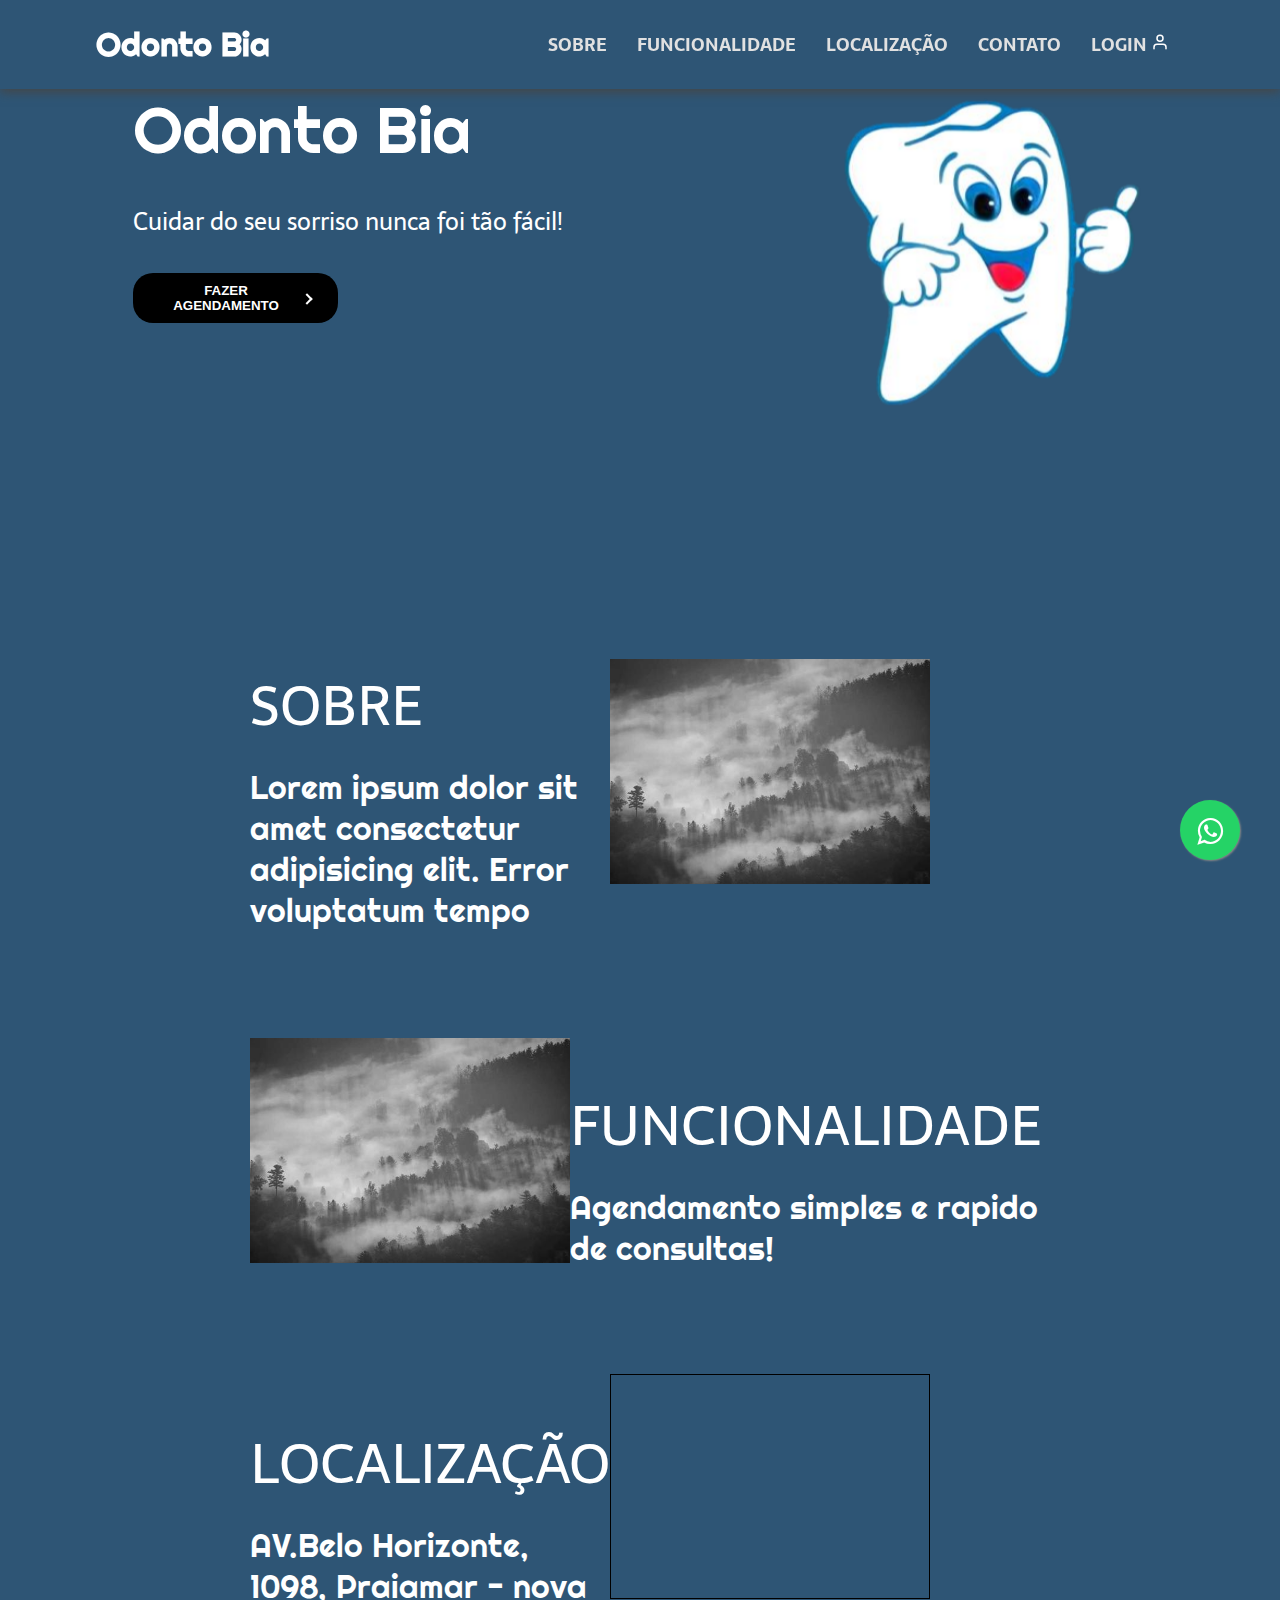
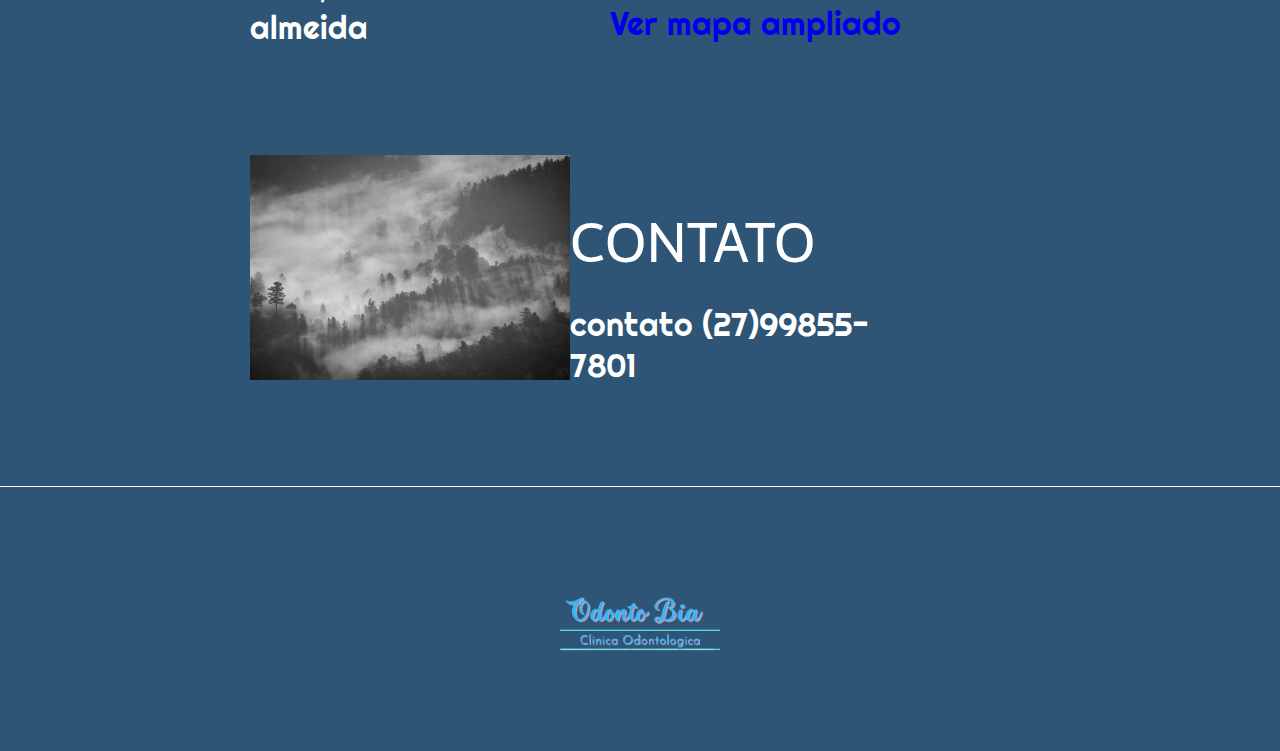
==== index.html @ 1151d9b4 "Update index.html" ====
<!DOCTYPE html>
<html lang="pt-br">

<head>
    <meta charset="UTF-8">
    <meta http-equiv="X-UA-Compatible" content="IE=edge">
    <meta name="viewport" content="width=device-width, initial-scale=1.0">
    <meta name="description" content="AV.Belo Horizonte, 1098, Praiamar - nova almeida contato (27)99855-7801">
    <link rel="stylesheet" href="./css/style.css">
    <title>Odonto Bia</title>
    <link rel="shortcut icon" href="./image/Dente.png" type="image/x-icon">
    <link rel="stylesheet" href="https://cdnjs.cloudflare.com/ajax/libs/font-awesome/4.5.0/css/font-awesome.min.css">
</head>

<body>
    <!-- Botão do whatsapp -->
    <a class="whatsapp-link" href="https://web.whatsapp.com/send?phone=5527998557801" target="_blank" onclick="sendWhatsApp()">
        <i class="fa fa-whatsapp"></i>
    </a>
    <!-- Cabeçalho da página -->
    <header id="visible">
        <nav class="nav-bar">
            <div class="logo">
                <a href="#inicio"><h1>Odonto Bia</h1></a>
            </div>
            <div class="nav-list">

                <ul>
                    <li class="nav-item" ><a href="#sobre"><button class="item-menu" onclick="tornarInvisivel()">
                        SOBRE
                    </button></a></li>
                    <li class="nav-item"><a href="#funcionalidade"><button class="item-menu" onclick="tornarInvisivel()">
                        FUNCIONALIDADE
                    </button></a></li>
                    <li class="nav-item"><a href="#localizacao"><button class="item-menu" onclick="tornarInvisivel()">
                        LOCALIZAÇÃO
                    </button></a></li>
                    <li class="nav-item"><a href="#contato"><button class="item-menu" onclick="tornarInvisivel()">
                        CONTATO
                    </button></a></li>
                    <li class="nav-item"><a href="./html/loginCadastro.html"><button class="item-menu">
                        LOGIN
                        <img src="./image/user-svgrepo-com.svg" class="icons" alt="user">
                    </button></a></li>
                </ul>
            </div>

            <div class="mobile-menu-icon">
                <button onclick="menuShow()"><img class="icon" src="./image/menu_white_36dp.svg" alt=""></button>
            </div>
        </nav>
        <div class="mobile-menu">
                <ul>
                    <li class="nav-item"><a href="#sobre"><button class="item-menu">
                        SOBRE
                    </button></a></li>
                    <li class="nav-item"><a href="#funcionalidade"><button class="item-menu">
                        FUNCIONALIDADE
                    </button></a></li>
                    <li class="nav-item"><a href="#localizacao"><button class="item-menu">
                        LOCALIZAÇÃO
                    </button></a></li>
                    <li class="nav-item"><a href="#contato"><button class="item-menu">
                        CONTATO
                    </button></a></li>
                    <li class="nav-item"><a href="./html/loginCadastro.html"><button class="item-menu">
                        LOGIN
                    </button></a></li>
                </ul>
        </div>

    </header>

    <main class="conteudo">
        <!-- Parte principal da pagina  -->
        <section class="conteudo-principal">
            <div class="conteudo-principal-escrito">
                <h1 class="conteudo-principal-escrito-titulo"><a name="inicio"></a>Odonto Bia</h1>
                <h2 class="conteudo-principal-escrito-subtitulo">Cuidar do seu sorriso nunca foi tão fácil!</h2>
                
                <a href="./html/agendamento.html"><button class="botao">
                    FAZER AGENDAMENTO
                    <div class="arrow-wrapper">
                        <div class="arrow"></div>
                
                    </div>
                </button></a>

            </div>

            <img class="conteudo-principal-imagem" src="./image/Dente.png" alt="image"/>

        </section>

        <section class="conteudo-secundario">

                <div class="teste">
                    <div class="teste2">
                        <h1 class="conteudo-secundario-titulo"><a name="sobre"></a>SOBRE</h1>
                        <p class="conteudo-secundario-paragrafo">Lorem ipsum dolor sit amet consectetur adipisicing elit. Error voluptatum tempo</p>
                    </div>
                    <img class="conteudo-secundario-imagem" src="./image/Teste.jpg" alt="imgem teste" >
                </div>

                <div class="teste">
                    <img class="conteudo-secundario-imagem" src="./image/Teste.jpg" alt="imgem teste" >
                    <div class="teste2">
                        <h1 class="conteudo-secundario-titulo"><a name="funcionalidade"></a>FUNCIONALIDADE</h1>
                        <p class="conteudo-secundario-paragrafo">Agendamento simples e rapido de consultas! </p>
                    </div>
                    
                </div>

                <div class="teste">
                    <div class="teste2">
                        <h1 class="conteudo-secundario-titulo"><a name="localizacao"></a>LOCALIZAÇÃO</h1>
                        <p class="conteudo-secundario-paragrafo">AV.Belo Horizonte, 1098, Praiamar - nova almeida</p>
                    </div>
                    <div>
                        <iframe class="mapa-responsivo" src="https://www.openstreetmap.org/export/embed.html?bbox=-40.203250050544746%2C-20.04729651170039%2C-40.198770761489875%2C-20.04493050131225&amp;layer=mapnik&amp;marker=-20.0461135109626%2C-40.2010104060173">
                        </iframe><br/><small class="conteudo-secundario-paragrafo"><a href="https://goo.gl/maps/EpYzCrizPWRUkgS2A">Ver mapa ampliado</a></small>
                    </div>
                </div>

                <div class="teste">
                    <img class="conteudo-secundario-imagem" src="./image/Teste.jpg" alt="imgem teste" >
                    <div class="teste2">
                        <h1 class="conteudo-secundario-titulo"><a name="contato"></a>CONTATO</h1>
                        <p class="conteudo-secundario-paragrafo">contato (27)99855-7801</p>
                    </div>

                </div>
    
        </section>

    </main>

    <script src="./js/script.js"></script>

    <footer class="rodape">
        <!-- Roda pé da pagina -->
        <img class="rodape-imagem" src="./image/Logo roda pé.png" alt="Logo OdontoBia">

    </footer>

</body>

</html>
---- css/style.css ----
@import url('https://fonts.googleapis.com/css2?family=Righteous&family=Sarala:wght@400;700&display=swap');/* importação de fonts do google fonts */

/* Abaixo e a estilização da pagina index.html */

* {
    /* Resetando estilização vinda do html*/
    padding: 0;
    margin: 0;
    box-sizing: border-box;
    text-decoration: none;
}

html {

  scroll-behavior: smooth; /* Faz animacao do scroll no html*/
  scroll-padding-top: 100px; /* N deixa que os elementos fiquem abaixo do header*/

}

body{
  background: #2E5575;
}

header {
  background-color: #2E5575;
  box-shadow: 0px 3px 10px #464646;
  position: fixed; /* Fixa o header*/
  width: 100vw;  /* Define o header com 100% da largura do dispositivo*/
  z-index: 999; /* Posiciona o header a frente dos demais elementos*/
}

.logo {
  display: flex;
  align-items: center;
  font-family: 'Righteous', cursive;
}

.logo h1 {
  color: #fff;
}


.nav-bar {
  display: flex;
  justify-content: space-between;
  padding: 1.5rem 6rem;
}

 /* lista da NavBar */

 .nav-list {
  display: flex;
  align-items: center;
}

.nav-list ul {
  display: flex;
  justify-content: center;
  list-style: none;
}

.nav-item {
  margin: 0 15px;
}

/* Guia de Menu */

.item-menu {
  font-size: 18px;
  color: #e1e1e1;
  font-family: 'Sarala', sans-serif;;
  font-weight: 800;
  cursor: pointer;
  position: relative;
  border: none;
  background: none;
  text-transform: uppercase;
  transition-timing-function: cubic-bezier(0.25, 0.8, 0.25, 1);
  transition-duration: 400ms;
  transition-property: color;
 
}

.item-menu:focus,
.item-menu:hover {
  color: #fff;
}

.item-menu:focus:after,
.item-menu:hover:after {
  width: 100%;
  left: 0%;
}

.item-menu:after {
  content: "";
  pointer-events: none;
  bottom: -2px;
  left: 50%;
  position: absolute;
  width: 0%;
  height: 2px;
  background-color: #fff;
  transition-timing-function: cubic-bezier(0.25, 0.8, 0.25, 1);
  transition-duration: 400ms;
  transition-property: width, left;
  transition: 1s;
 
}

.nav-link {
  text-decoration: none;
  font-size: 1.15rem;
  color: #fff;
  font-weight: 400;
}

.mobile-menu-icon {
  display: none;
}

.mobile-menu {
  display: none;
}

/* textos iniciais */

.conteudo {
  background: #2E5575;
  border-top: 0.4px solid white;
}

.conteudo-principal{
  display: flex;
  flex-direction: row;
  align-items: center;
  justify-content: space-around;
  margin-bottom: 200px; 

}

.conteudo-principal-escrito{
  display: flex;
  flex-direction: column;
  gap:32px;
 
}

.conteudo-principal-escrito-titulo{
  font-family: 'Righteous', cursive;
  font-weight: 400;
  font-size: 64px;
  color: white;
}

.conteudo-principal-escrito-subtitulo{
  font-family: 'Sarala', sans-serif;
  font-weight: 400;
  font-size: 24px;
  color:white;
}

/* Imagem */

.conteudo-principal-imagem{
  /*altura da imagen*/
  display: flex;
  margin-top: 5.5em;
  width: 25%;
  justify-content: space-around;
}

/* Botao de Cadastro */

.botao {
  --primary-color: #000000;
  --secondary-color: #fff;
  --hover-color: #00aafb;
  --arrow-width: 10px;
  --arrow-stroke: 2px;
  box-sizing: border-box;
  border: 0;
  border-radius: 20px;
  color: var(--secondary-color);
  padding: 1em 1.8em;
  background: var(--primary-color);
  display: flex;
  transition: 0.2s background;
  align-items: center;
  gap: 0.6em;
  font-weight: bold;
  height: 50px;
  width: 205px;
}

.botao .arrow-wrapper {
  display: flex;
  justify-content: center;
  align-items: center;
}

.botao .arrow {
  margin-top: 1px;
  width: var(--arrow-width);
  background: var(--primary-color);
  height: var(--arrow-stroke);
  position: relative;
  transition: 0.2s;
}

.botao .arrow::before {
  content: "";
  box-sizing: border-box;
  position: absolute;
  border: solid var(--secondary-color);
  border-width: 0 var(--arrow-stroke) var(--arrow-stroke) 0;
  display: inline-block;
  top: -3px;
  right: 3px;
  transition: 0.2s;
  padding: 3px;
  transform: rotate(-45deg);
}

.botao:hover {
  background-color: var(--hover-color);
}

.botao:hover .arrow {
  background: var(--secondary-color);
}

.botao:hover .arrow:before {
  right: 0;
}

/* textos secundários */



.conteudo-secundario-titulo{
  padding-top: 48px; /*48px sera a distancia do titulo em relação ao border-top*/
  font-family: 'Sarala', sans-serif;
  font-weight: 400;
  font-size: 3.5rem;
  color:white;
  margin-bottom: 16px;/*16px sera a distancia do titulo em relação aos paragrafos a baixo*/

}

.conteudo-secundario-paragrafo{
  max-width: 100%;
  word-wrap: break-word;
  font-family: 'Righteous', cursive;
  font-weight: 300;
  font-size: 2rem;
  color:white;
  
  

}

.teste2{
  width: 100vw; 
}
 
.teste{
  width: 100vw;
  display: flex;
  align-items: center;
  /* border:0.4px solid white;   */
  justify-content: space-between;
  padding: 0 350px 0 250px;
  margin: 0 0 100px 0;


}

.conteudo-secundario-imagem{
  width: 25vw;
  height: 25vh;
  

 
}

.mapa-responsivo{

  width: 25vw;
  height: 25vh;
  border: 1px solid black;

}

/* Rodapé */

.rodape{
    padding: 32px;
    border-top:0.4px solid white;
    background: #2E5575;
}
 
  .rodape-imagem{
    width: 200px;
    display: block;
    margin: 0 auto;
  }

  /* Criando o estilo do botão do whatsapp */
.whatsapp-link{
  position: fixed;
  width: 60px;
  height: 60px;
  bottom: 40px;
  right: 40px;
  background-color: #25d366;
  color: #fff;
  border-radius: 50px;
  text-align: center;
  font-size: 30px;
  box-shadow: 1px 1px 2px #888;
  z-index: 1000;
}

.fa-whatsapp{
  margin-top: 16px;
}

  /* Responsividade da página */

  @media screen and (max-width: 768px) {
    .nav-bar {
        padding: 1.5rem 4rem;
    }
    .nav-item {
        display: none;
    }
    .item-menu {
        display: none;
    }
    .mobile-menu-icon {
        display: block;
    }
    .mobile-menu-icon button {
        background-color: transparent;
        border: none;
        cursor: pointer;
    }
    .mobile-menu ul {
        display: flex;
        flex-direction: column;
        text-align: center;
        align-items: center;
        padding-bottom: 1rem;
    }
    .mobile-menu .nav-item {
        display: block;
        padding-top: 1.2rem;
    }
    .mobile-menu .item-menu {
        display: block;
        padding: 1rem 2rem;
    }
    .mobile-menu .item-menu button {
        width: 100%;
    }
    .open {
        display: block;
    }

   
    .conteudo-principal {
        flex-direction: column; /* para direcionar para baixo da coluna */
        margin-bottom: 50px;
    }

    .conteudo-principal-imagem{
      width: 40vw;
      height: 30vh;
    }
    .conteudo-principal-escrito-titulo{
      padding-top: 100px;
    }
    
    .botao {
      margin-left: 90px;   
     }

    .mapa-responsivo{

      width: 100vw;
      height: 350;
      flex-direction: column; /* para direcionar para baixo da coluna */
      border: 1px solid black;
    }

    .conteudo-secundario-imagem{
      order: 2;
      width: 100vw;
    }
    

    .teste {
      flex-direction: column;
      align-items: center;
      padding: 0px 0px 0px 0px;
    }
    
    .conteudo-secundario-titulo{
      order: 1;
      font-size: 2em;
    }
    .conteudo-secundario-paragrafo {
      order: 1;
      font-size: 1em;   
    }
    .rodape-imagem{
      width: 20vw;
      display: block;
      margin: 0 auto;
    }

}

.icons {

  width: 1em;
  
}
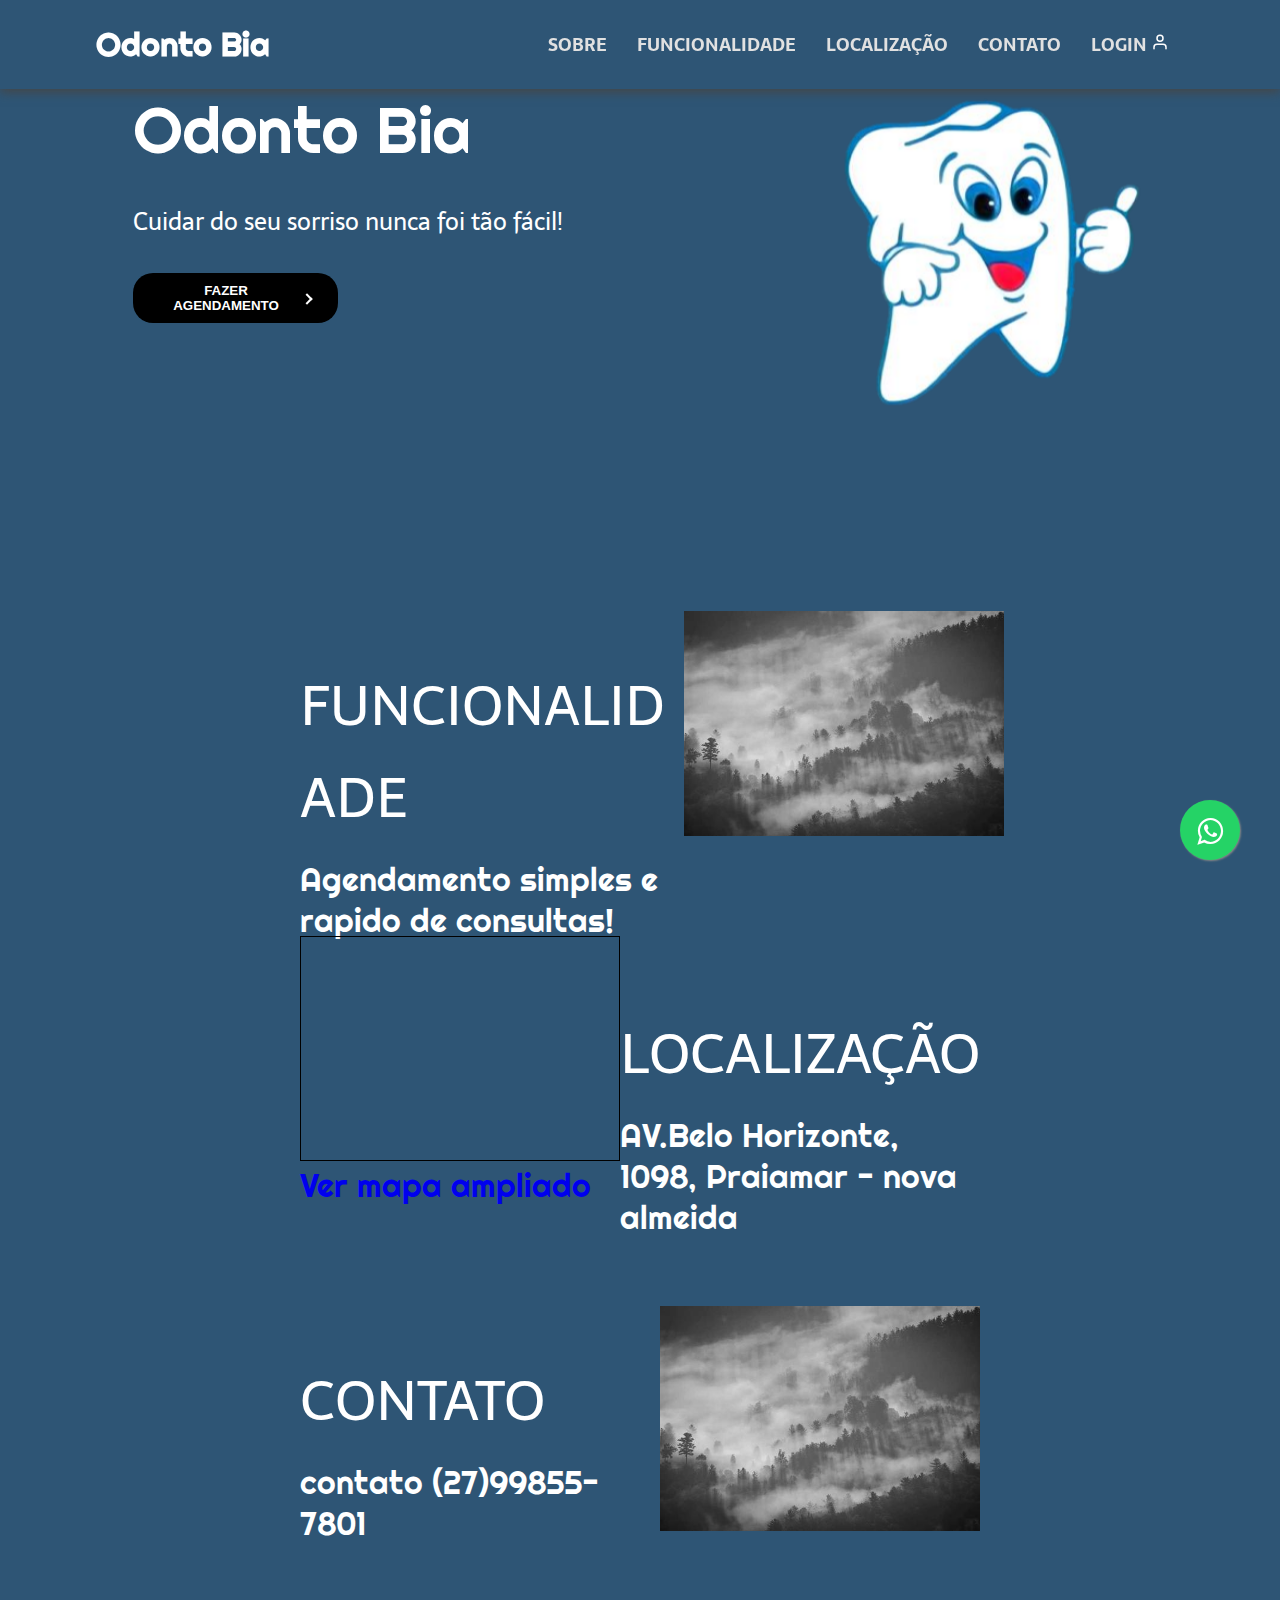
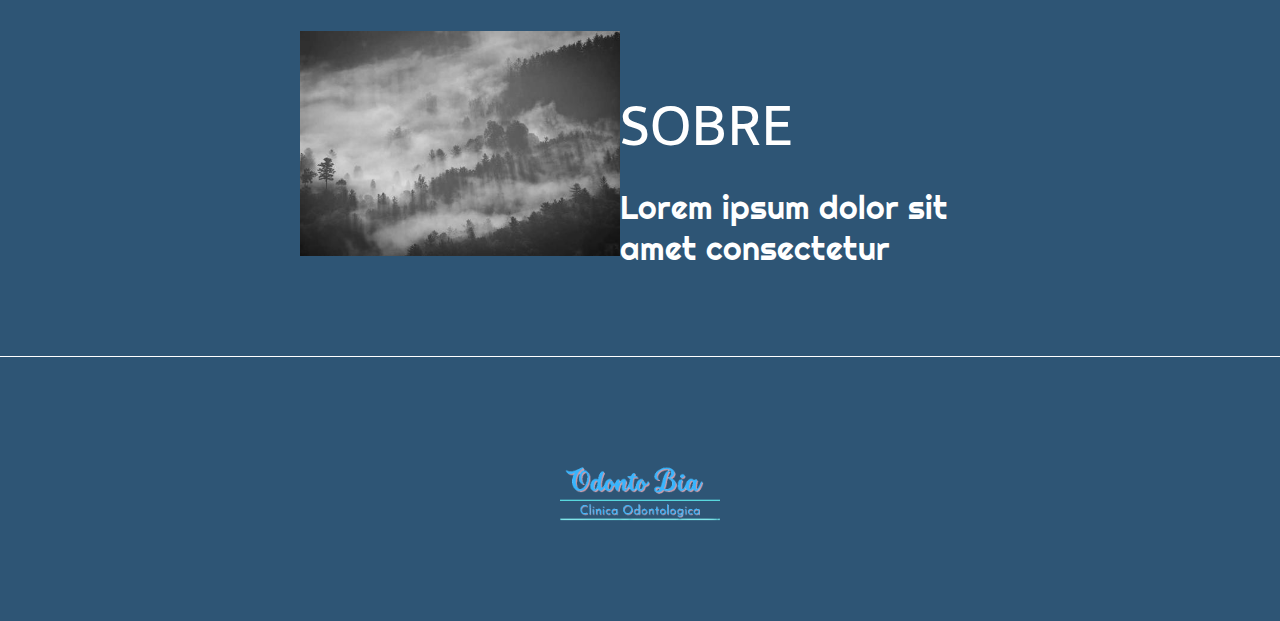
==== commit f4c78223: "Correção de bugs e atualizações na estilização" ====
--- a/index.html
+++ b/index.html
@@ -8,49 +8,57 @@
     <meta name="description" content="AV.Belo Horizonte, 1098, Praiamar - nova almeida contato (27)99855-7801">
     <link rel="stylesheet" href="./css/style.css">
     <title>Odonto Bia</title>
-    <link rel="shortcut icon" href="./image/Dente.png" type="image/x-icon">
+    <link rel="shortcut icon" href="./img/Dente.png" type="img/x-icon">
     <link rel="stylesheet" href="https://cdnjs.cloudflare.com/ajax/libs/font-awesome/4.5.0/css/font-awesome.min.css">
 </head>
 
 <body>
     <!-- Botão do whatsapp -->
+    <!-- Adiciona um link para o WhatsApp com um número de telefone e uma função de envio -->
     <a class="whatsapp-link" href="https://web.whatsapp.com/send?phone=5527998557801" target="_blank" onclick="sendWhatsApp()">
         <i class="fa fa-whatsapp"></i>
     </a>
     <!-- Cabeçalho da página -->
-    <header id="visible">
+    <header>
+        <!-- Navegação da página, onde ficam os elementos do menu -->
         <nav class="nav-bar">
+            <!-- Logotipo da empresa -->
             <div class="logo">
                 <a href="#inicio"><h1>Odonto Bia</h1></a>
             </div>
+            <!-- Lista de navegação com links para diferentes seções da página -->
             <div class="nav-list">
-
                 <ul>
-                    <li class="nav-item" ><a href="#sobre"><button class="item-menu" onclick="tornarInvisivel()">
+                    <li class="nav-item" ><a href="#sobre"><button class="item-menu">
                         SOBRE
                     </button></a></li>
-                    <li class="nav-item"><a href="#funcionalidade"><button class="item-menu" onclick="tornarInvisivel()">
+                    <li class="nav-item"><a href="#funcionalidade"><button class="item-menu">
                         FUNCIONALIDADE
                     </button></a></li>
-                    <li class="nav-item"><a href="#localizacao"><button class="item-menu" onclick="tornarInvisivel()">
+                    <li class="nav-item"><a href="#localizacao"><button class="item-menu">
                         LOCALIZAÇÃO
                     </button></a></li>
-                    <li class="nav-item"><a href="#contato"><button class="item-menu" onclick="tornarInvisivel()">
+                    <li class="nav-item"><a href="#contato"><button class="item-menu">
                         CONTATO
                     </button></a></li>
+                    <!-- Link para a página de login/cadastro -->
                     <li class="nav-item"><a href="./html/loginCadastro.html"><button class="item-menu">
                         LOGIN
-                        <img src="./image/user-svgrepo-com.svg" class="icons" alt="user">
+                        <!-- Ícone de usuário -->
+                        <img src="./img/user-svgrepo-com.svg" class="icons" alt="user">
                     </button></a></li>
                 </ul>
             </div>
 
+            <!-- Ícone do menu para dispositivos móveis -->
             <div class="mobile-menu-icon">
-                <button onclick="menuShow()"><img class="icon" src="./image/menu_white_36dp.svg" alt=""></button>
+                <button onclick="menuShow()"><img class="icon" src="./img/menu_white_36dp.svg" alt=""></button>
             </div>
         </nav>
+        <!-- Div para o menu móvel que aparece quando o ícone do menu é clicado -->
         <div class="mobile-menu">
                 <ul>
+                    <!-- Links para diferentes seções da página -->
                     <li class="nav-item"><a href="#sobre"><button class="item-menu">
                         SOBRE
                     </button></a></li>
@@ -63,6 +71,7 @@
                     <li class="nav-item"><a href="#contato"><button class="item-menu">
                         CONTATO
                     </button></a></li>
+                    <!-- Link para a página de login/cadastro -->
                     <li class="nav-item"><a href="./html/loginCadastro.html"><button class="item-menu">
                         LOGIN
                     </button></a></li>
@@ -71,13 +80,19 @@
 
     </header>
 
+    <!-- O elemento 'main' engloba todo o conteúdo principal da página -->
     <main class="conteudo">
-        <!-- Parte principal da pagina  -->
+        <!-- A seção 'conteudo-principal' contém a imagem principal 
+        e um botão para agendamento -->
         <section class="conteudo-principal">
             <div class="conteudo-principal-escrito">
+                 <!-- O título da página é definido aqui -->
                 <h1 class="conteudo-principal-escrito-titulo"><a name="inicio"></a>Odonto Bia</h1>
+                <!-- Um subtitulo é adicionado para complementar o título -->
                 <h2 class="conteudo-principal-escrito-subtitulo">Cuidar do seu sorriso nunca foi tão fácil!</h2>
                 
+                <!-- Um botão de agendamento é adicionado para facilitar 
+                o acesso ao formulário de agendamento -->
                 <a href="./html/agendamento.html"><button class="botao">
                     FAZER AGENDAMENTO
                     <div class="arrow-wrapper">
@@ -88,61 +103,80 @@
 
             </div>
 
-            <img class="conteudo-principal-imagem" src="./image/Dente.png" alt="image"/>
+            <!-- A imagem principal é adicionada ao lado do texto -->
+            <img class="conteudo-principal-imagem" src="./img/Dente.png" alt="image"/>
 
         </section>
 
+        <!-- A seção 'conteudo-secundario' contém uma breve descrição 
+        da funcionalidade e um mapa da localização -->
         <section class="conteudo-secundario">
 
-                <div class="teste">
-                    <div class="teste2">
-                        <h1 class="conteudo-secundario-titulo"><a name="sobre"></a>SOBRE</h1>
-                        <p class="conteudo-secundario-paragrafo">Lorem ipsum dolor sit amet consectetur adipisicing elit. Error voluptatum tempo</p>
-                    </div>
-                    <img class="conteudo-secundario-imagem" src="./image/Teste.jpg" alt="imgem teste" >
+            <!-- O primeiro elemento contém um título e uma descrição -->
+            <div class="elementos">
+                <div class="conteudo-secundario-escrito">
+                    <h1 class="conteudo-secundario-titulo"><a name="funcionalidade"></a>FUNCIONALIDADE</h1>
+                    <p class="conteudo-secundario-paragrafo">Agendamento simples e rapido de consultas! </p>
+                </div>
+                <!-- A imagem complementa a descrição da funcionalidade -->
+                <img class="conteudo-secundario-imagem" src="./img/Teste.jpg" alt="imgem teste" >
+                
+            </div>
+            
+            <!-- O segundo elemento contém um mapa interativo da localização da clínica -->
+            <div class="elementos">
+                <div>
+                     <!-- Inclusão de um mapa responsivo através de um iframe -->
+                    <iframe class="mapa-responsivo" src="https://www.openstreetmap.org/export/embed.html?bbox=-40.203250050544746%2C-20.04729651170039%2C-40.198770761489875%2C-20.04493050131225&amp;layer=mapnik&amp;marker=-20.0461135109626%2C-40.2010104060173">
+                    <!-- Adição de um link para ver o mapa ampliado -->
+                    </iframe><br/><small class="conteudo-secundario-paragrafo"><a href="https://goo.gl/maps/EpYzCrizPWRUkgS2A">Ver mapa ampliado</a></small>
                 </div>
 
-                <div class="teste">
-                    <img class="conteudo-secundario-imagem" src="./image/Teste.jpg" alt="imgem teste" >
-                    <div class="teste2">
-                        <h1 class="conteudo-secundario-titulo"><a name="funcionalidade"></a>FUNCIONALIDADE</h1>
-                        <p class="conteudo-secundario-paragrafo">Agendamento simples e rapido de consultas! </p>
+                <div class="conteudo-secundario-escrito">
+                    <!-- Título para a seção de localização -->
+                    <h1 class="conteudo-secundario-titulo"><a name="localizacao"></a>LOCALIZAÇÃO</h1>
+                    <!-- Informação sobre o endereço da clínica -->
+                    <p class="conteudo-secundario-paragrafo">AV.Belo Horizonte, 1098, Praiamar - nova almeida</p>
+                </div>
+                </div>
+                
+                <div class="elementos">
+                    <div class="conteudo-secundario-escrito">
+                        <!-- Título para a seção de contato -->
+                        <h1 class="conteudo-secundario-titulo"><a name="contato"></a>CONTATO</h1>
+                        <!-- Informação sobre o número de telefone para contato -->
+                        <p class="conteudo-secundario-paragrafo">contato (27)99855-7801</p>
                     </div>
+                    <!-- Imagem para a seção de contato -->
+                    <img class="conteudo-secundario-imagem" src="./img/Teste.jpg" alt="imgem teste" >
                     
                 </div>
-
-                <div class="teste">
-                    <div class="teste2">
-                        <h1 class="conteudo-secundario-titulo"><a name="localizacao"></a>LOCALIZAÇÃO</h1>
-                        <p class="conteudo-secundario-paragrafo">AV.Belo Horizonte, 1098, Praiamar - nova almeida</p>
-                    </div>
-                    <div>
-                        <iframe class="mapa-responsivo" src="https://www.openstreetmap.org/export/embed.html?bbox=-40.203250050544746%2C-20.04729651170039%2C-40.198770761489875%2C-20.04493050131225&amp;layer=mapnik&amp;marker=-20.0461135109626%2C-40.2010104060173">
-                        </iframe><br/><small class="conteudo-secundario-paragrafo"><a href="https://goo.gl/maps/EpYzCrizPWRUkgS2A">Ver mapa ampliado</a></small>
+                
+                <div class="elementos">
+                     <!-- Imagem para a seção sobre -->
+                    <img class="conteudo-secundario-imagem" src="./img/Teste.jpg" alt="imgem teste" >
+                    <div class="conteudo-secundario-escrito">
+                        <!-- Título para a seção sobre -->
+                        <h1 class="conteudo-secundario-titulo"><a name="sobre"></a>SOBRE</h1>
+                        <!-- Informação sobre a clínica odontológica -->
+                        <p class="conteudo-secundario-paragrafo">Lorem ipsum dolor sit amet consectetur</p>
                     </div>
                 </div>
 
-                <div class="teste">
-                    <img class="conteudo-secundario-imagem" src="./image/Teste.jpg" alt="imgem teste" >
-                    <div class="teste2">
-                        <h1 class="conteudo-secundario-titulo"><a name="contato"></a>CONTATO</h1>
-                        <p class="conteudo-secundario-paragrafo">contato (27)99855-7801</p>
-                    </div>
+            </section>
+            
+        </main>
+        
+        <!-- Adicionando o arquivo de script -->
+        <script src="./js/script.js"></script>
 
-                </div>
-    
-        </section>
-
-    </main>
-
-    <script src="./js/script.js"></script>
-
+    <!-- Rodapé da pagina -->    
     <footer class="rodape">
-        <!-- Roda pé da pagina -->
-        <img class="rodape-imagem" src="./image/Logo roda pé.png" alt="Logo OdontoBia">
+        <!-- Imagem do rodapé -->
+        <img class="rodape-imagem" src="./img/Logo roda pé.png" alt="Logo OdontoBia">
 
     </footer>
 
 </body>
 
-</html>
+</html>--- a/css/style.css
+++ b/css/style.css
@@ -1,6 +1,6 @@
 @import url('https://fonts.googleapis.com/css2?family=Righteous&family=Sarala:wght@400;700&display=swap');/* importação de fonts do google fonts */
 
-/* Abaixo e a estilização da pagina index.html */
+/* Abaixo está a estilização da pagina index.html */
 
 * {
     /* Resetando estilização vinda do html*/
@@ -255,37 +255,31 @@
   font-weight: 300;
   font-size: 2rem;
   color:white;
-  
-  
-
-}
-
-.teste2{
-  width: 100vw; 
-}
- 
-.teste{
+}
+
+.elementos{
   width: 100vw;
   display: flex;
   align-items: center;
   /* border:0.4px solid white;   */
   justify-content: space-between;
-  padding: 0 350px 0 250px;
+  padding: 0 300px;
   margin: 0 0 100px 0;
-
+}
+
+.conteudo-secundario-escrito{
+  width: 30vw;
+  height: 25vh; 
+  word-wrap: break-word;
 
 }
 
 .conteudo-secundario-imagem{
   width: 25vw;
   height: 25vh;
-  
-
- 
 }
 
 .mapa-responsivo{
-
   width: 25vw;
   height: 25vh;
   border: 1px solid black;
@@ -319,7 +313,7 @@
   text-align: center;
   font-size: 30px;
   box-shadow: 1px 1px 2px #888;
-  z-index: 1000;
+  z-index: 999;
 }
 
 .fa-whatsapp{
@@ -387,23 +381,28 @@
      }
 
     .mapa-responsivo{
-
+      order: 3;
       width: 100vw;
-      height: 350;
       flex-direction: column; /* para direcionar para baixo da coluna */
       border: 1px solid black;
     }
 
     .conteudo-secundario-imagem{
-      order: 2;
+      order: 3;
       width: 100vw;
     }
     
 
-    .teste {
+    .elementos {
       flex-direction: column;
       align-items: center;
       padding: 0px 0px 0px 0px;
+    }
+
+    .conteudo-secundario-escrito{
+      width: 100vw; 
+      word-wrap: break-word;
+    
     }
     
     .conteudo-secundario-titulo{
@@ -411,8 +410,7 @@
       font-size: 2em;
     }
     .conteudo-secundario-paragrafo {
-      order: 1;
-      font-size: 1em;   
+      font-size: 2em;   
     }
     .rodape-imagem{
       width: 20vw;
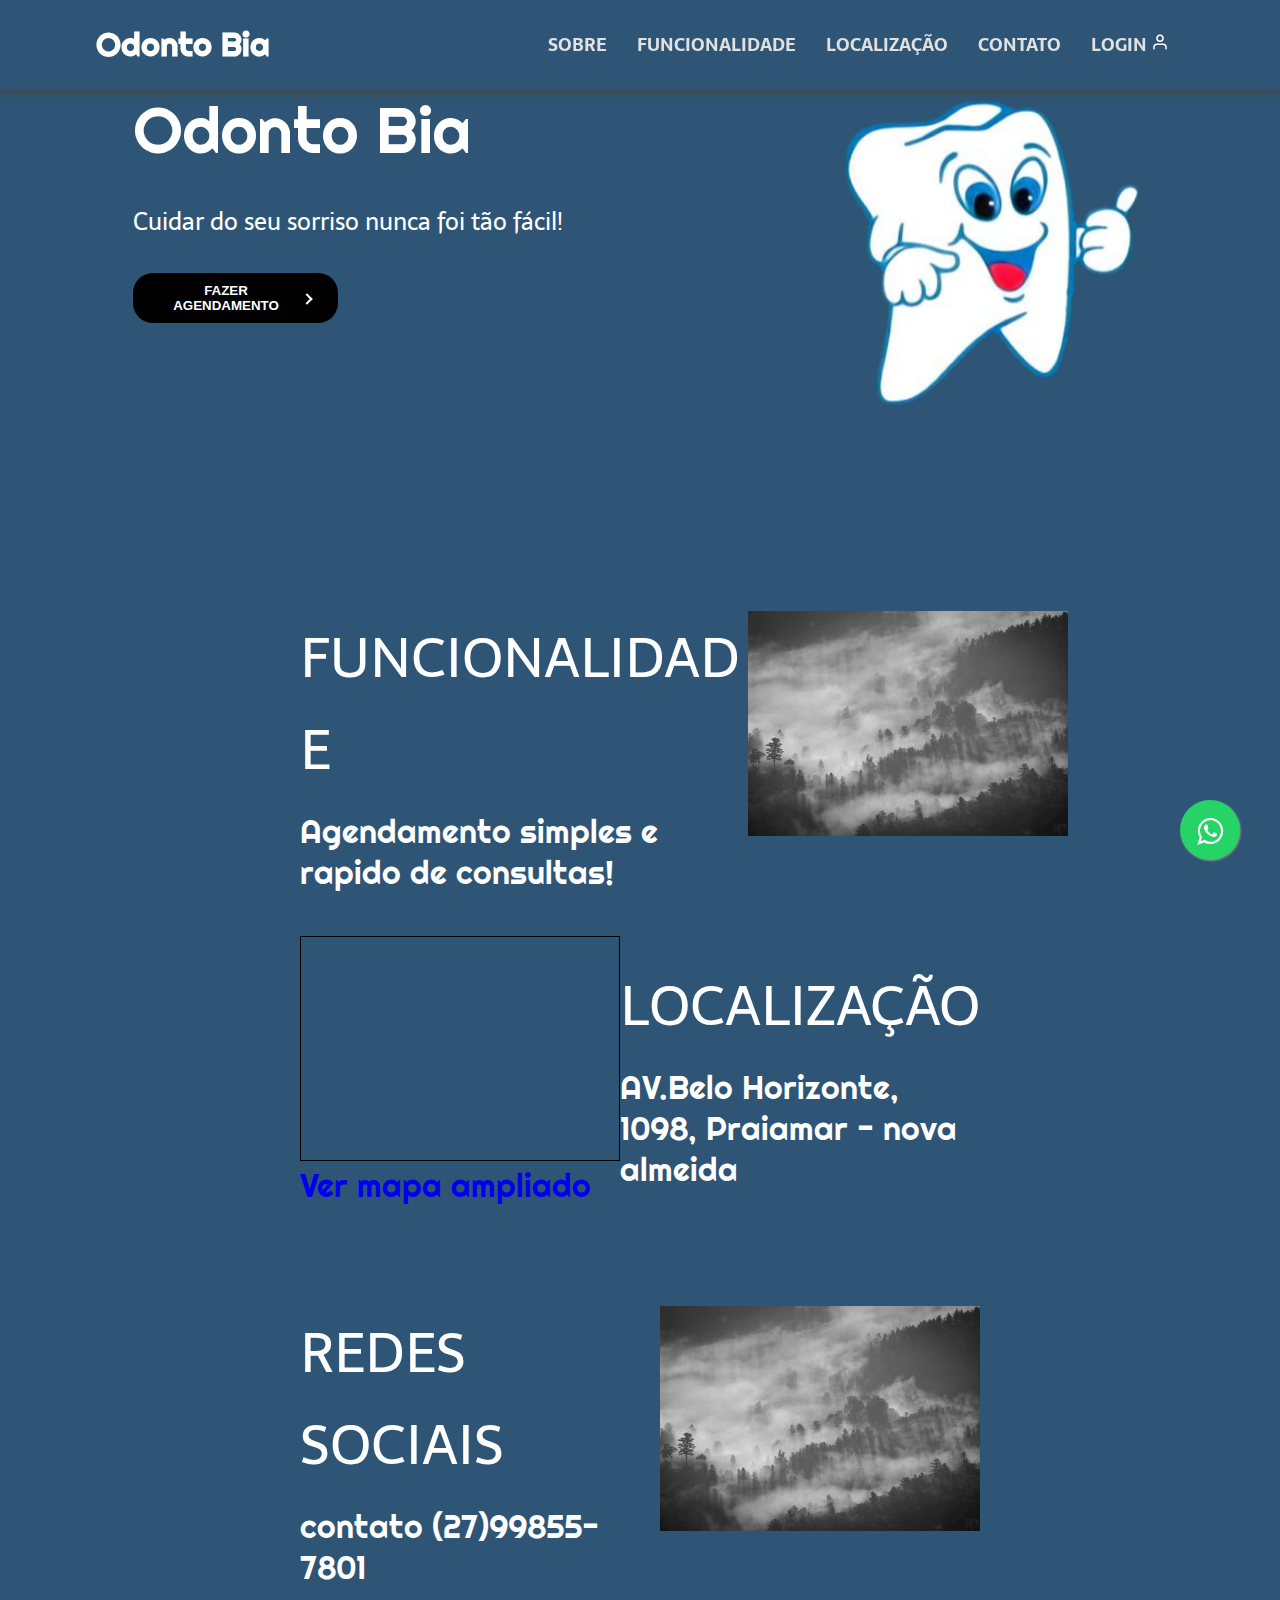
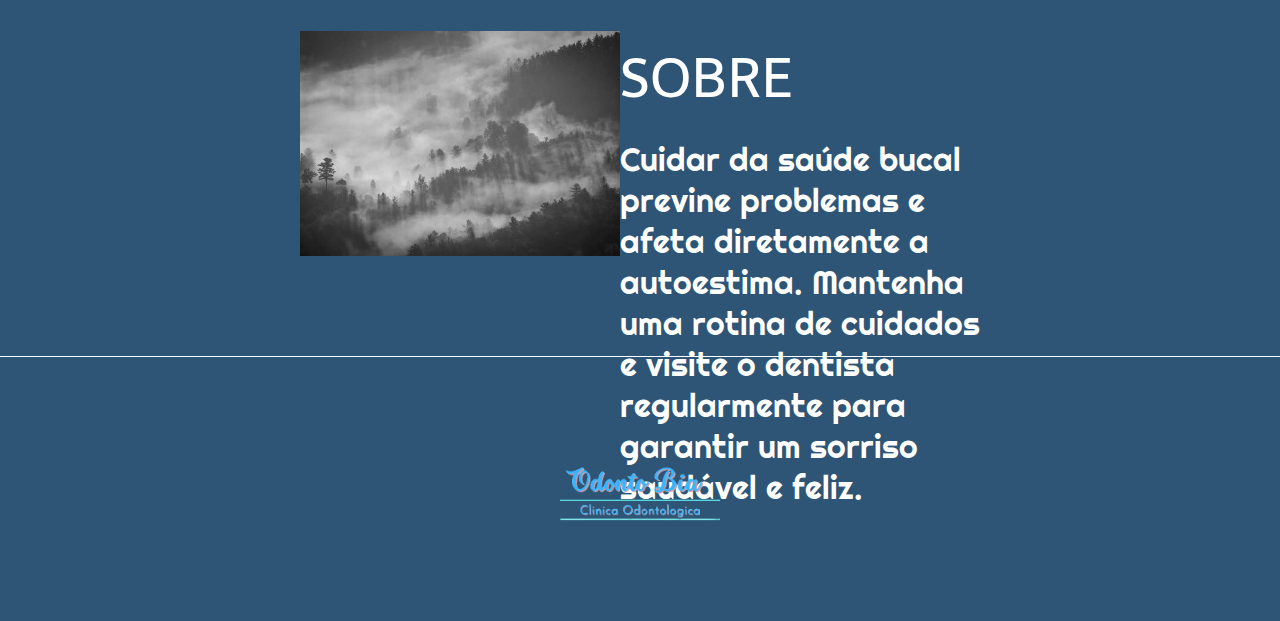
==== commit c0647b95: "Correção de bugs, atualizações na estilização e comentarios" ====
--- a/index.html
+++ b/index.html
@@ -126,7 +126,7 @@
             <!-- O segundo elemento contém um mapa interativo da localização da clínica -->
             <div class="elementos">
                 <div>
-                     <!-- Inclusão de um mapa responsivo através de um iframe -->
+                    <!-- Inclusão de um mapa responsivo através de um iframe -->
                     <iframe class="mapa-responsivo" src="https://www.openstreetmap.org/export/embed.html?bbox=-40.203250050544746%2C-20.04729651170039%2C-40.198770761489875%2C-20.04493050131225&amp;layer=mapnik&amp;marker=-20.0461135109626%2C-40.2010104060173">
                     <!-- Adição de um link para ver o mapa ampliado -->
                     </iframe><br/><small class="conteudo-secundario-paragrafo"><a href="https://goo.gl/maps/EpYzCrizPWRUkgS2A">Ver mapa ampliado</a></small>
@@ -138,37 +138,37 @@
                     <!-- Informação sobre o endereço da clínica -->
                     <p class="conteudo-secundario-paragrafo">AV.Belo Horizonte, 1098, Praiamar - nova almeida</p>
                 </div>
+            </div>
+                
+            <div class="elementos">
+                <div class="conteudo-secundario-escrito">
+                    <!-- Título para a seção de contato -->
+                    <h1 class="conteudo-secundario-titulo"><a name="contato"></a>REDES SOCIAIS</h1>
+                    <!-- Informação sobre o número de telefone para contato -->
+                    <p class="conteudo-secundario-paragrafo">contato (27)99855-7801</p>
                 </div>
+                <!-- Imagem para a seção de contato -->
+                <img class="conteudo-secundario-imagem" src="./img/Teste.jpg" alt="imgem teste" >
+                    
+            </div>
                 
-                <div class="elementos">
-                    <div class="conteudo-secundario-escrito">
-                        <!-- Título para a seção de contato -->
-                        <h1 class="conteudo-secundario-titulo"><a name="contato"></a>CONTATO</h1>
-                        <!-- Informação sobre o número de telefone para contato -->
-                        <p class="conteudo-secundario-paragrafo">contato (27)99855-7801</p>
-                    </div>
-                    <!-- Imagem para a seção de contato -->
-                    <img class="conteudo-secundario-imagem" src="./img/Teste.jpg" alt="imgem teste" >
-                    
+            <div class="elementos">
+                <!-- Imagem para a seção sobre -->
+                <img class="conteudo-secundario-imagem" src="./img/Teste.jpg" alt="imgem teste" >
+                <div class="conteudo-secundario-escrito">
+                    <!-- Título para a seção sobre -->
+                    <h1 class="conteudo-secundario-titulo"><a name="sobre"></a>SOBRE</h1>
+                    <!-- Informação sobre a clínica odontológica -->
+                    <p class="conteudo-secundario-paragrafo">Cuidar da saúde bucal previne problemas e afeta diretamente a autoestima. Mantenha uma rotina de cuidados e visite o dentista regularmente para garantir um sorriso saudável e feliz.</p>
                 </div>
-                
-                <div class="elementos">
-                     <!-- Imagem para a seção sobre -->
-                    <img class="conteudo-secundario-imagem" src="./img/Teste.jpg" alt="imgem teste" >
-                    <div class="conteudo-secundario-escrito">
-                        <!-- Título para a seção sobre -->
-                        <h1 class="conteudo-secundario-titulo"><a name="sobre"></a>SOBRE</h1>
-                        <!-- Informação sobre a clínica odontológica -->
-                        <p class="conteudo-secundario-paragrafo">Lorem ipsum dolor sit amet consectetur</p>
-                    </div>
-                </div>
+            </div>
 
-            </section>
+        </section>
             
-        </main>
+    </main>
         
-        <!-- Adicionando o arquivo de script -->
-        <script src="./js/script.js"></script>
+    <!-- Adicionando o arquivo de script -->
+    <script src="./js/script.js"></script>
 
     <!-- Rodapé da pagina -->    
     <footer class="rodape">
--- a/css/style.css
+++ b/css/style.css
@@ -2,6 +2,7 @@
 
 /* Abaixo está a estilização da pagina index.html */
 
+/* Este seletor aplica o reset de estilização a todos os elementos da página */
 * {
     /* Resetando estilização vinda do html*/
     padding: 0;
@@ -10,6 +11,7 @@
     text-decoration: none;
 }
 
+/* Este seletor aplica a animação de scroll suave em toda a página */
 html {
 
   scroll-behavior: smooth; /* Faz animacao do scroll no html*/
@@ -17,10 +19,12 @@
 
 }
 
+/* Este seletor aplica uma cor de fundo azul escuro ao corpo da página */
 body{
   background: #2E5575;
 }
 
+/* Este seletor define o estilo do cabeçalho da página */
 header {
   background-color: #2E5575;
   box-shadow: 0px 3px 10px #464646;
@@ -29,26 +33,28 @@
   z-index: 999; /* Posiciona o header a frente dos demais elementos*/
 }
 
+/* Este seletor aplica um estilo específico ao logotipo do site */
 .logo {
   display: flex;
   align-items: center;
   font-family: 'Righteous', cursive;
 }
+
 
 .logo h1 {
   color: #fff;
 }
 
-
+/* Este seletor define o estilo da barra de navegação */
 .nav-bar {
   display: flex;
   justify-content: space-between;
   padding: 1.5rem 6rem;
 }
 
- /* lista da NavBar */
-
- .nav-list {
+ 
+/* Este seletor define o estilo da lista de navegação */
+.nav-list {
   display: flex;
   align-items: center;
 }
@@ -59,12 +65,14 @@
   list-style: none;
 }
 
+/* Este seletor define o espaçamento entre os itens da lista de navegação */
 .nav-item {
   margin: 0 15px;
 }
 
 /* Guia de Menu */
 
+/* Estilização dos itens do menu */
 .item-menu {
   font-size: 18px;
   color: #e1e1e1;
@@ -81,17 +89,21 @@
  
 }
 
+/* Quando o item é focado ou está com o cursor em cima */
 .item-menu:focus,
 .item-menu:hover {
   color: #fff;
 }
 
+/* Linha que aparece abaixo do item quando ele é focado 
+ou está com o cursor em cima */
 .item-menu:focus:after,
 .item-menu:hover:after {
   width: 100%;
   left: 0%;
 }
 
+/* Estilização da linha abaixo do item */
 .item-menu:after {
   content: "";
   pointer-events: none;
@@ -108,6 +120,7 @@
  
 }
 
+/* Estilização dos links do menu */
 .nav-link {
   text-decoration: none;
   font-size: 1.15rem;
@@ -115,21 +128,25 @@
   font-weight: 400;
 }
 
+/* Ícone do menu para dispositivos móveis */
 .mobile-menu-icon {
   display: none;
 }
 
+/* Menu para dispositivos móveis */
 .mobile-menu {
   display: none;
 }
 
-/* textos iniciais */
-
+/* Textos iniciais */
+
+/* Definição do estilo do conteúdo principal */
 .conteudo {
   background: #2E5575;
   border-top: 0.4px solid white;
 }
 
+/* Definição do estilo do conteúdo principal com elementos em linha */
 .conteudo-principal{
   display: flex;
   flex-direction: row;
@@ -139,6 +156,7 @@
 
 }
 
+/* Definição do estilo do conteúdo principal escrito */
 .conteudo-principal-escrito{
   display: flex;
   flex-direction: column;
@@ -146,6 +164,7 @@
  
 }
 
+/* Definição do estilo do título do conteúdo principal escrito */
 .conteudo-principal-escrito-titulo{
   font-family: 'Righteous', cursive;
   font-weight: 400;
@@ -153,6 +172,7 @@
   color: white;
 }
 
+/* Definição do estilo do subtitulo do conteúdo principal escrito */
 .conteudo-principal-escrito-subtitulo{
   font-family: 'Sarala', sans-serif;
   font-weight: 400;
@@ -162,6 +182,7 @@
 
 /* Imagem */
 
+/* Definição do estilo da imagem do conteúdo principal */
 .conteudo-principal-imagem{
   /*altura da imagen*/
   display: flex;
@@ -172,6 +193,7 @@
 
 /* Botao de Cadastro */
 
+/* Definição do estilo do botão de cadastro */
 .botao {
   --primary-color: #000000;
   --secondary-color: #fff;
@@ -193,12 +215,14 @@
   width: 205px;
 }
 
+/* Definição do estilo do wrapper da seta do botão de cadastro */
 .botao .arrow-wrapper {
   display: flex;
   justify-content: center;
   align-items: center;
 }
 
+/* Definição do estilo da seta do botão */
 .botao .arrow {
   margin-top: 1px;
   width: var(--arrow-width);
@@ -222,6 +246,7 @@
   transform: rotate(-45deg);
 }
 
+/* Estilo do botão quando o cursor do mouse estiver sobre ele */
 .botao:hover {
   background-color: var(--hover-color);
 }
@@ -234,12 +259,10 @@
   right: 0;
 }
 
-/* textos secundários */
-
-
-
+/* Textos secundários */
+
+/* Definição do estilo dos textos secundários */
 .conteudo-secundario-titulo{
-  padding-top: 48px; /*48px sera a distancia do titulo em relação ao border-top*/
   font-family: 'Sarala', sans-serif;
   font-weight: 400;
   font-size: 3.5rem;
@@ -257,6 +280,7 @@
   color:white;
 }
 
+/* Definição do estilo dos elementos */
 .elementos{
   width: 100vw;
   display: flex;
@@ -267,18 +291,20 @@
   margin: 0 0 100px 0;
 }
 
+/* Estilização do conteúdo secundário escrito */
 .conteudo-secundario-escrito{
-  width: 30vw;
+  width: 35vw;
   height: 25vh; 
   word-wrap: break-word;
-
-}
-
+}
+
+/* Estilização do conteúdo secundário em forma de imagem */
 .conteudo-secundario-imagem{
   width: 25vw;
   height: 25vh;
 }
 
+/* Estilização do mapa responsivo */
 .mapa-responsivo{
   width: 25vw;
   height: 25vh;
@@ -288,19 +314,21 @@
 
 /* Rodapé */
 
+/* Estilização do rodapé */
 .rodape{
     padding: 32px;
     border-top:0.4px solid white;
     background: #2E5575;
 }
- 
-  .rodape-imagem{
+
+/* Estilização da imagem do rodapé */
+.rodape-imagem{
     width: 200px;
     display: block;
     margin: 0 auto;
-  }
-
-  /* Criando o estilo do botão do whatsapp */
+}
+
+/* Criando o estilo do botão do whatsapp */
 .whatsapp-link{
   position: fixed;
   width: 60px;
@@ -316,6 +344,7 @@
   z-index: 999;
 }
 
+/* Estilização do ícone do WhatsApp */
 .fa-whatsapp{
   margin-top: 16px;
 }
@@ -323,23 +352,30 @@
   /* Responsividade da página */
 
   @media screen and (max-width: 768px) {
+    /* Estilos para a barra de navegação quando a tela tem no 
+    máximo 768px de largura */
     .nav-bar {
         padding: 1.5rem 4rem;
     }
+    /* Oculta os itens da barra de navegação */
     .nav-item {
         display: none;
     }
+    /* Oculta os itens do menu */
     .item-menu {
         display: none;
     }
+    /* Mostra o ícone de menu para dispositivos móveis */
     .mobile-menu-icon {
         display: block;
     }
+    /* Estilos para o botão do ícone do menu */
     .mobile-menu-icon button {
         background-color: transparent;
         border: none;
         cursor: pointer;
     }
+    /* Estilos para a lista de itens do menu para dispositivos móveis */
     .mobile-menu ul {
         display: flex;
         flex-direction: column;
@@ -347,39 +383,48 @@
         align-items: center;
         padding-bottom: 1rem;
     }
+    /* Estilos para os itens da lista do menu para dispositivos móveis */
     .mobile-menu .nav-item {
         display: block;
         padding-top: 1.2rem;
     }
+    /* Estilos para os subitens da lista do menu para dispositivos móveis */
     .mobile-menu .item-menu {
         display: block;
         padding: 1rem 2rem;
     }
+    /* Estilos para o botão dos subitens do menu para dispositivos móveis */
     .mobile-menu .item-menu button {
         width: 100%;
     }
+    /* Mostra os elementos com a classe "open" */
     .open {
         display: block;
     }
 
-   
+   /* Estilos para o conteúdo principal quando a tela tem no máximo 768px de largura */
     .conteudo-principal {
         flex-direction: column; /* para direcionar para baixo da coluna */
         margin-bottom: 50px;
     }
-
+    /* Estilos para a imagem do conteúdo principal quando a tela 
+    tem no máximo 768px de largura */
     .conteudo-principal-imagem{
       width: 40vw;
       height: 30vh;
     }
+    /* Estilos para o título do conteúdo principal quando a tela tem no máximo 768px de largura */
     .conteudo-principal-escrito-titulo{
       padding-top: 100px;
     }
     
+    /* Alinha o botão à esquerda */
     .botao {
       margin-left: 90px;   
      }
 
+    /* Adapta o mapa e a imagem secundária para a visualização 
+    em dispositivos móveis */
     .mapa-responsivo{
       order: 3;
       width: 100vw;
@@ -392,13 +437,14 @@
       width: 100vw;
     }
     
-
+    /* Alinha os elementos na vertical para dispositivos móveis */
     .elementos {
       flex-direction: column;
       align-items: center;
       padding: 0px 0px 0px 0px;
     }
 
+    /* Ajusta o tamanho do texto e a ordem dos elementos secundários */
     .conteudo-secundario-escrito{
       width: 100vw; 
       word-wrap: break-word;
@@ -412,6 +458,7 @@
     .conteudo-secundario-paragrafo {
       font-size: 2em;   
     }
+    /* Ajusta o tamanho da imagem do rodapé */
     .rodape-imagem{
       width: 20vw;
       display: block;
@@ -420,6 +467,7 @@
 
 }
 
+/* Ajusta o tamanho dos ícones */
 .icons {
 
   width: 1em;
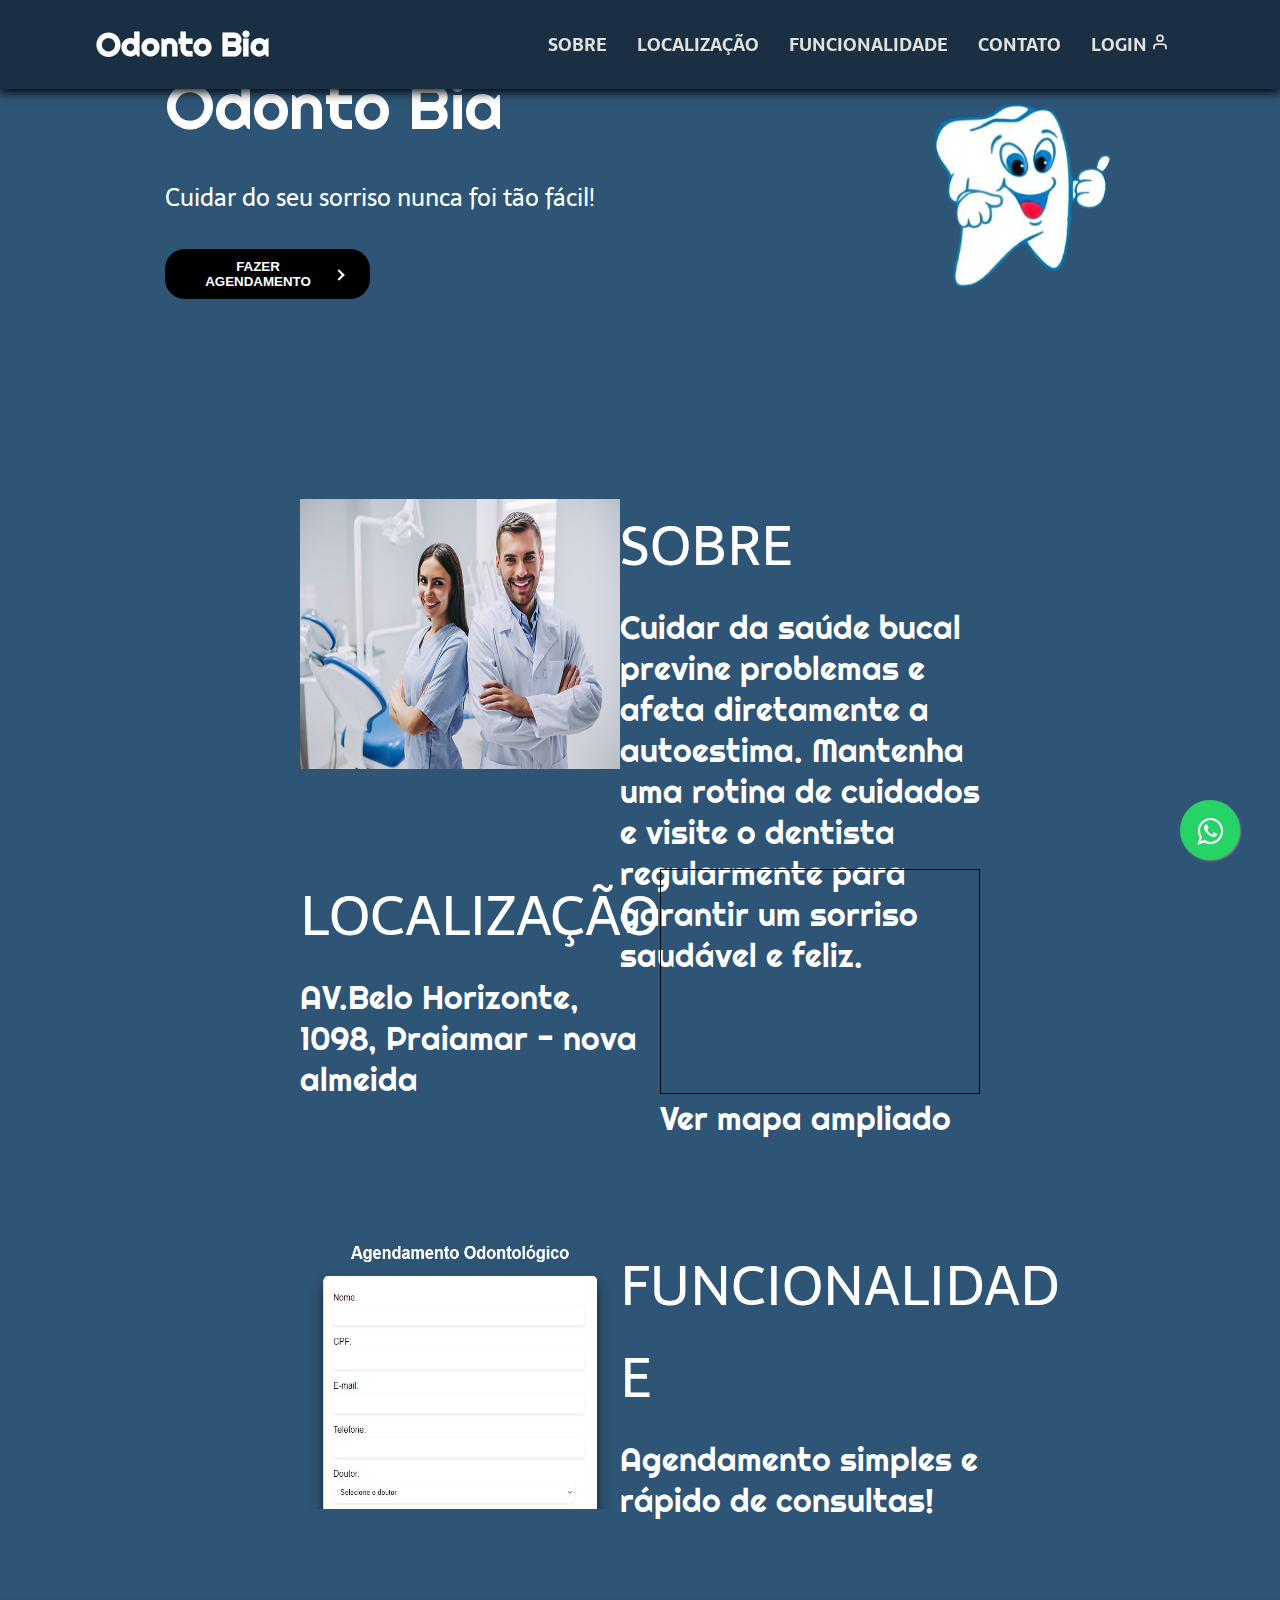
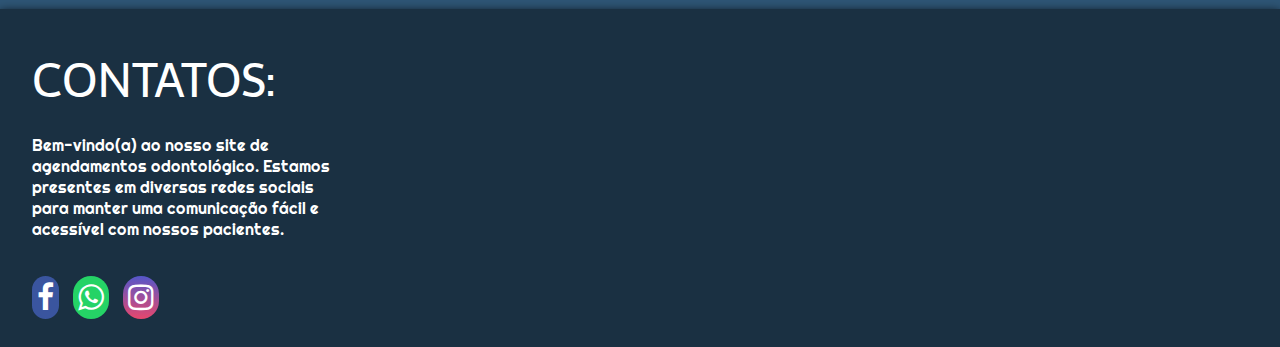
==== commit ec3fd236: "Ajustes finais para a entrega do site" ====
--- a/index.html
+++ b/index.html
@@ -32,11 +32,11 @@
                     <li class="nav-item" ><a href="#sobre"><button class="item-menu">
                         SOBRE
                     </button></a></li>
+                    <li class="nav-item"><a href="#localizacao"><button class="item-menu">
+                        LOCALIZAÇÃO
+                    </button></a></li>
                     <li class="nav-item"><a href="#funcionalidade"><button class="item-menu">
                         FUNCIONALIDADE
-                    </button></a></li>
-                    <li class="nav-item"><a href="#localizacao"><button class="item-menu">
-                        LOCALIZAÇÃO
                     </button></a></li>
                     <li class="nav-item"><a href="#contato"><button class="item-menu">
                         CONTATO
@@ -62,11 +62,11 @@
                     <li class="nav-item"><a href="#sobre"><button class="item-menu">
                         SOBRE
                     </button></a></li>
+                    <li class="nav-item"><a href="#localizacao"><button class="item-menu">
+                        LOCALIZAÇÃO
+                    </button></a></li>
                     <li class="nav-item"><a href="#funcionalidade"><button class="item-menu">
                         FUNCIONALIDADE
-                    </button></a></li>
-                    <li class="nav-item"><a href="#localizacao"><button class="item-menu">
-                        LOCALIZAÇÃO
                     </button></a></li>
                     <li class="nav-item"><a href="#contato"><button class="item-menu">
                         CONTATO
@@ -113,48 +113,10 @@
         <section class="conteudo-secundario">
 
             <!-- O primeiro elemento contém um título e uma descrição -->
-            <div class="elementos">
-                <div class="conteudo-secundario-escrito">
-                    <h1 class="conteudo-secundario-titulo"><a name="funcionalidade"></a>FUNCIONALIDADE</h1>
-                    <p class="conteudo-secundario-paragrafo">Agendamento simples e rapido de consultas! </p>
-                </div>
-                <!-- A imagem complementa a descrição da funcionalidade -->
-                <img class="conteudo-secundario-imagem" src="./img/Teste.jpg" alt="imgem teste" >
-                
-            </div>
-            
-            <!-- O segundo elemento contém um mapa interativo da localização da clínica -->
-            <div class="elementos">
-                <div>
-                    <!-- Inclusão de um mapa responsivo através de um iframe -->
-                    <iframe class="mapa-responsivo" src="https://www.openstreetmap.org/export/embed.html?bbox=-40.203250050544746%2C-20.04729651170039%2C-40.198770761489875%2C-20.04493050131225&amp;layer=mapnik&amp;marker=-20.0461135109626%2C-40.2010104060173">
-                    <!-- Adição de um link para ver o mapa ampliado -->
-                    </iframe><br/><small class="conteudo-secundario-paragrafo"><a href="https://goo.gl/maps/EpYzCrizPWRUkgS2A">Ver mapa ampliado</a></small>
-                </div>
 
-                <div class="conteudo-secundario-escrito">
-                    <!-- Título para a seção de localização -->
-                    <h1 class="conteudo-secundario-titulo"><a name="localizacao"></a>LOCALIZAÇÃO</h1>
-                    <!-- Informação sobre o endereço da clínica -->
-                    <p class="conteudo-secundario-paragrafo">AV.Belo Horizonte, 1098, Praiamar - nova almeida</p>
-                </div>
-            </div>
-                
-            <div class="elementos">
-                <div class="conteudo-secundario-escrito">
-                    <!-- Título para a seção de contato -->
-                    <h1 class="conteudo-secundario-titulo"><a name="contato"></a>REDES SOCIAIS</h1>
-                    <!-- Informação sobre o número de telefone para contato -->
-                    <p class="conteudo-secundario-paragrafo">contato (27)99855-7801</p>
-                </div>
-                <!-- Imagem para a seção de contato -->
-                <img class="conteudo-secundario-imagem" src="./img/Teste.jpg" alt="imgem teste" >
-                    
-            </div>
-                
             <div class="elementos">
                 <!-- Imagem para a seção sobre -->
-                <img class="conteudo-secundario-imagem" src="./img/Teste.jpg" alt="imgem teste" >
+                <img class="conteudo-secundario-imagem imagem" src="./img/dentista.jpeg" alt="imgem teste" >
                 <div class="conteudo-secundario-escrito">
                     <!-- Título para a seção sobre -->
                     <h1 class="conteudo-secundario-titulo"><a name="sobre"></a>SOBRE</h1>
@@ -163,6 +125,37 @@
                 </div>
             </div>
 
+            <!-- O segundo elemento contém um mapa interativo da localização da clínica -->
+
+            <div class="elementos">
+                
+                <div class="conteudo-secundario-escrito">
+                    <!-- Título para a seção de localização -->
+                    <h1 class="conteudo-secundario-titulo"><a name="localizacao"></a>LOCALIZAÇÃO</h1>
+                    <!-- Informação sobre o endereço da clínica -->
+                    <p class="conteudo-secundario-paragrafo">AV.Belo Horizonte, 1098, Praiamar - nova almeida</p>
+                </div>
+
+                <div>
+                    <!-- Inclusão de um mapa responsivo através de um iframe -->
+                    <iframe class="mapa-responsivo" src="https://www.openstreetmap.org/export/embed.html?bbox=-40.203250050544746%2C-20.04729651170039%2C-40.198770761489875%2C-20.04493050131225&amp;layer=mapnik&amp;marker=-20.0461135109626%2C-40.2010104060173">
+                    <!-- Adição de um link para ver o mapa ampliado -->
+                    </iframe><br/><small class="conteudo-secundario-paragrafo"><a class="cor_link" href="https://goo.gl/maps/EpYzCrizPWRUkgS2A" target="_blank">Ver mapa ampliado</a></small>
+                </div>
+
+            </div>
+
+            <div class="elementos">
+                <!-- A imagem complementa a descrição da funcionalidade -->
+                <img class="conteudo-secundario-imagem" src="./img/agendando.jpeg" alt="imgem teste" >
+                
+                <div class="conteudo-secundario-escrito">
+                    <h1 class="conteudo-secundario-titulo"><a name="funcionalidade"></a>FUNCIONALIDADE</h1>
+                    <p class="conteudo-secundario-paragrafo">Agendamento simples e rápido de consultas! </p>
+                </div>
+
+            </div>
+                
         </section>
             
     </main>
@@ -173,8 +166,17 @@
     <!-- Rodapé da pagina -->    
     <footer class="rodape">
         <!-- Imagem do rodapé -->
-        <img class="rodape-imagem" src="./img/Logo roda pé.png" alt="Logo OdontoBia">
+        
+            <div class="conteudo-footer-escrito">
+                <h1 class="conteudo-footer-titulo"><a name="contato">CONTATOS:</a></h1>
+                <p class="conteudo-footer-paragrafo">Bem-vindo(a) ao nosso site de agendamentos odontológico. Estamos presentes em diversas redes sociais para manter uma comunicação fácil e acessível com nossos pacientes.</p>
+            </div>
 
+            <a class="facebook-footer" href="https://www.facebook.com/profile.php?id=100041564055788" target="_blank"><i class="fa fa-facebook"></i></a>
+            <a class="whatsapp-footer" href="https://web.whatsapp.com/send?phone=5527998557801" target="_blank"><i class="fa fa-whatsapp"></i></a>
+            <a class="instagram-footer" href="https://www.instagram.com/odontobiaserra/" target="_blank"><i class="fa fa-instagram"></i></a>
+       
+     
     </footer>
 
 </body>
--- a/css/style.css
+++ b/css/style.css
@@ -4,11 +4,11 @@
 
 /* Este seletor aplica o reset de estilização a todos os elementos da página */
 * {
-    /* Resetando estilização vinda do html*/
-    padding: 0;
-    margin: 0;
-    box-sizing: border-box;
-    text-decoration: none;
+  /* Resetando estilização vinda do html*/
+  padding: 0;
+  margin: 0;
+  box-sizing: border-box;
+  text-decoration: none;
 }
 
 /* Este seletor aplica a animação de scroll suave em toda a página */
@@ -24,10 +24,10 @@
   background: #2E5575;
 }
 
-/* Este seletor define o estilo do cabeçalho da página */
+/* Este seletor define o estilo do cabeçalho da página #464646 */
 header {
-  background-color: #2E5575;
-  box-shadow: 0px 3px 10px #464646;
+  background-color: #1A3042;
+  box-shadow: 0px 3px 10px #000000;
   position: fixed; /* Fixa o header*/
   width: 100vw;  /* Define o header com 100% da largura do dispositivo*/
   z-index: 999; /* Posiciona o header a frente dos demais elementos*/
@@ -38,6 +38,7 @@
   display: flex;
   align-items: center;
   font-family: 'Righteous', cursive;
+  cursor: pointer;
 }
 
 
@@ -166,6 +167,7 @@
 
 /* Definição do estilo do título do conteúdo principal escrito */
 .conteudo-principal-escrito-titulo{
+  margin-top: 1em;
   font-family: 'Righteous', cursive;
   font-weight: 400;
   font-size: 64px;
@@ -184,10 +186,10 @@
 
 /* Definição do estilo da imagem do conteúdo principal */
 .conteudo-principal-imagem{
-  /*altura da imagen*/
-  display: flex;
+  position: none;
+  display: inline-flex;
   margin-top: 5.5em;
-  width: 25%;
+  width: 15%;
   justify-content: space-around;
 }
 
@@ -213,6 +215,7 @@
   font-weight: bold;
   height: 50px;
   width: 205px;
+  cursor: pointer;
 }
 
 /* Definição do estilo do wrapper da seta do botão de cadastro */
@@ -277,15 +280,17 @@
   font-family: 'Righteous', cursive;
   font-weight: 300;
   font-size: 2rem;
-  color:white;
+  color:rgb(255, 255, 255);
+}
+
+.cor_link{
+  color: #ffffff; /*cor do link*/
 }
 
 /* Definição do estilo dos elementos */
 .elementos{
   width: 100vw;
   display: flex;
-  align-items: center;
-  /* border:0.4px solid white;   */
   justify-content: space-between;
   padding: 0 300px;
   margin: 0 0 100px 0;
@@ -301,7 +306,7 @@
 /* Estilização do conteúdo secundário em forma de imagem */
 .conteudo-secundario-imagem{
   width: 25vw;
-  height: 25vh;
+  height: 30vh;
 }
 
 /* Estilização do mapa responsivo */
@@ -317,16 +322,69 @@
 /* Estilização do rodapé */
 .rodape{
     padding: 32px;
-    border-top:0.4px solid white;
-    background: #2E5575;
-}
-
-/* Estilização da imagem do rodapé */
-.rodape-imagem{
-    width: 200px;
-    display: block;
-    margin: 0 auto;
-}
+    box-shadow: 0px 3px 10px #000000;
+    /* border-top:0.4px solid rgb(0, 0, 0); */
+    background: #1A3042;
+    
+    
+}
+
+.whatsapp-footer{
+  background-color: #25d366;
+  color: #fff;
+  border-radius: 50px;
+  padding: 5px;
+  margin-right: 10px;
+  font-size: 30px;
+  margin: 0, 20px;
+}
+
+.facebook-footer{
+  background-color: rgba(58, 85, 159, 1);
+  color: #fff;
+  padding: 5px;
+  margin-right: 10px;
+  border-radius: 100px;
+  font-size: 30px;
+  margin: 0, 20px;
+}
+
+.instagram-footer{
+  background:linear-gradient(#5557ca,#e7476d);
+  color: #fff;
+  border-radius: 50px;
+  padding: 5px;
+  margin-right: 10px;
+  font-size: 30px;
+  margin: 0, 20px;
+}
+
+
+
+/* Estilização do conteúdo do footer escrito */
+.conteudo-footer-escrito{
+  width: 25vw;
+  height: 25vh; 
+  word-wrap: break-word;
+}
+
+.conteudo-footer-titulo{
+  font-family: 'Sarala', sans-serif;
+  font-weight: 400;
+  font-size: 3rem;
+  color:white;
+  margin-bottom: 16px;/*16px sera a distancia do titulo em relação aos paragrafos a baixo*/
+}
+
+.conteudo-footer-paragrafo{
+  max-width: 100%;
+  word-wrap: break-word;
+  font-family: 'Righteous', cursive;
+  font-weight: 300;
+  font-size: 1rem;
+  color: white;
+}
+
 
 /* Criando o estilo do botão do whatsapp */
 .whatsapp-link{
@@ -411,7 +469,6 @@
     tem no máximo 768px de largura */
     .conteudo-principal-imagem{
       width: 40vw;
-      height: 30vh;
     }
     /* Estilos para o título do conteúdo principal quando a tela tem no máximo 768px de largura */
     .conteudo-principal-escrito-titulo{
@@ -427,15 +484,20 @@
     em dispositivos móveis */
     .mapa-responsivo{
       order: 3;
-      width: 100vw;
+      width: 50vw;
       flex-direction: column; /* para direcionar para baixo da coluna */
       border: 1px solid black;
     }
 
     .conteudo-secundario-imagem{
       order: 3;
-      width: 100vw;
-    }
+      width: 50vw;
+    }
+
+    .imagem{
+      margin-top: 250px;
+    }
+   
     
     /* Alinha os elementos na vertical para dispositivos móveis */
     .elementos {
@@ -458,11 +520,10 @@
     .conteudo-secundario-paragrafo {
       font-size: 2em;   
     }
-    /* Ajusta o tamanho da imagem do rodapé */
-    .rodape-imagem{
-      width: 20vw;
-      display: block;
-      margin: 0 auto;
+
+    .conteudo-footer-escrito{
+      width: 75vw; 
+      word-wrap: break-word;
     }
 
 }
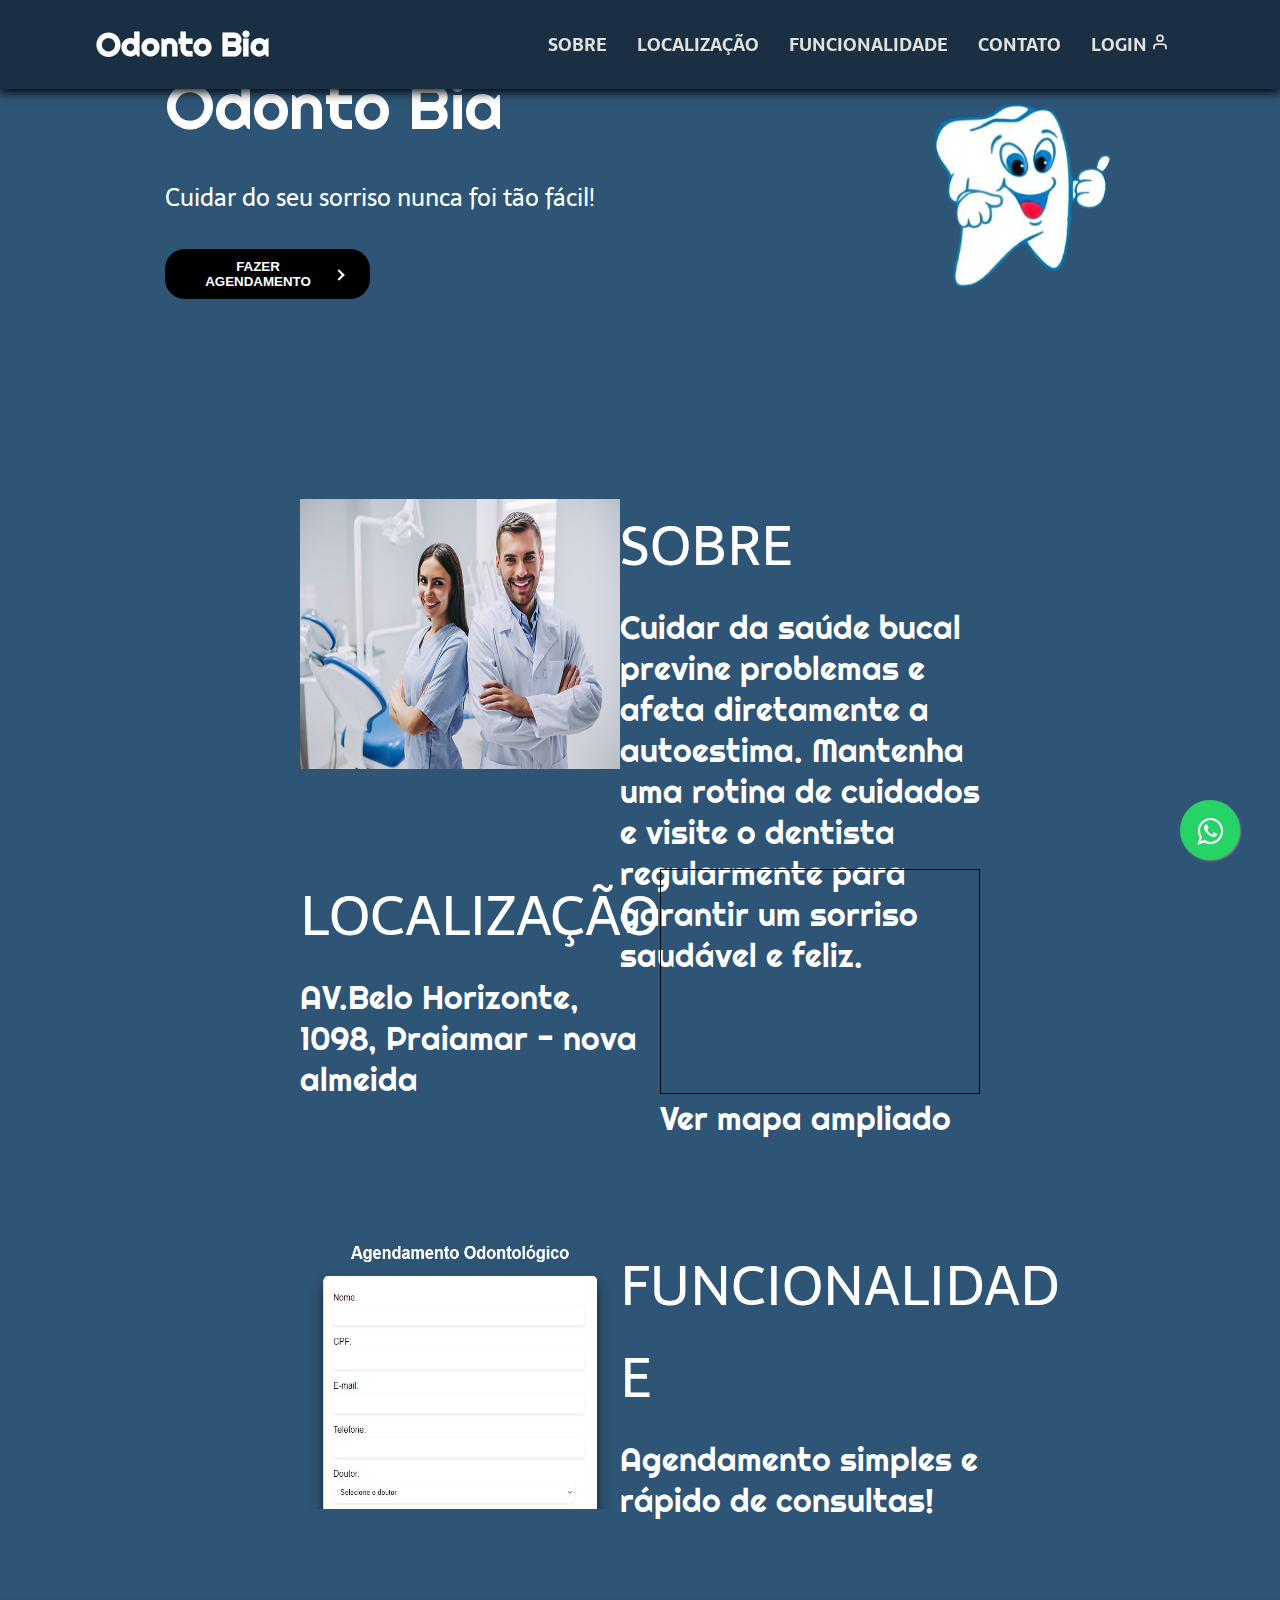
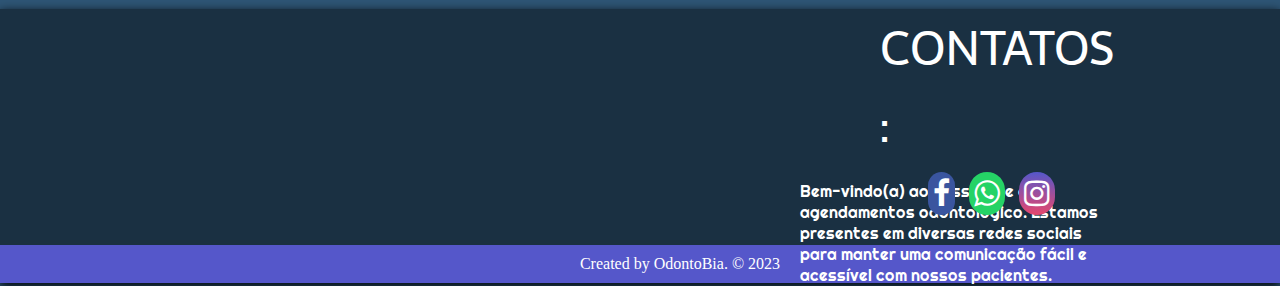
==== commit 904d2435: "atualizacoes no projeto para php" ====
--- a/index.html
+++ b/index.html
@@ -166,17 +166,20 @@
     <!-- Rodapé da pagina -->    
     <footer class="rodape">
         <!-- Imagem do rodapé -->
-        
+        <section class="conteudo-footer">     
             <div class="conteudo-footer-escrito">
                 <h1 class="conteudo-footer-titulo"><a name="contato">CONTATOS:</a></h1>
                 <p class="conteudo-footer-paragrafo">Bem-vindo(a) ao nosso site de agendamentos odontológico. Estamos presentes em diversas redes sociais para manter uma comunicação fácil e acessível com nossos pacientes.</p>
             </div>
-
-            <a class="facebook-footer" href="https://www.facebook.com/profile.php?id=100041564055788" target="_blank"><i class="fa fa-facebook"></i></a>
-            <a class="whatsapp-footer" href="https://web.whatsapp.com/send?phone=5527998557801" target="_blank"><i class="fa fa-whatsapp"></i></a>
-            <a class="instagram-footer" href="https://www.instagram.com/odontobiaserra/" target="_blank"><i class="fa fa-instagram"></i></a>
-       
-     
+            <div class="icones-footer">
+                <a class="facebook-footer" href="https://www.facebook.com/profile.php?id=100041564055788" target="_blank"><i class="fa fa-facebook"></i></a>
+                <a class="whatsapp-footer" href="https://web.whatsapp.com/send?phone=5527998557801" target="_blank"><i class="fa fa-whatsapp"></i></a>
+                <a class="instagram-footer" href="https://www.instagram.com/odontobiaserra/" target="_blank"><i class="fa fa-instagram"></i></a>
+            </div>
+        </section>
+        <div class="direitos-footer">
+            <p class="diretos-reservados">Created by OdontoBia. © 2023</p>
+        </div>
     </footer>
 
 </body>
--- a/css/style.css
+++ b/css/style.css
@@ -321,14 +321,12 @@
 
 /* Estilização do rodapé */
 .rodape{
-    padding: 32px;
     box-shadow: 0px 3px 10px #000000;
     /* border-top:0.4px solid rgb(0, 0, 0); */
-    background: #1A3042;
-    
-    
-}
-
+    background: #1A3042;   
+}
+
+/*Estilização do icone whatsapp do footer*/
 .whatsapp-footer{
   background-color: #25d366;
   color: #fff;
@@ -339,6 +337,7 @@
   margin: 0, 20px;
 }
 
+/*Estilização do icone facebook do footer*/
 .facebook-footer{
   background-color: rgba(58, 85, 159, 1);
   color: #fff;
@@ -349,6 +348,7 @@
   margin: 0, 20px;
 }
 
+/*Estilização do icone instagram do footer*/
 .instagram-footer{
   background:linear-gradient(#5557ca,#e7476d);
   color: #fff;
@@ -364,18 +364,21 @@
 /* Estilização do conteúdo do footer escrito */
 .conteudo-footer-escrito{
   width: 25vw;
-  height: 25vh; 
+  height: 17vh; 
   word-wrap: break-word;
 }
 
+/* Estilização do titulo do footer  */
 .conteudo-footer-titulo{
   font-family: 'Sarala', sans-serif;
   font-weight: 400;
   font-size: 3rem;
+  padding-left: 5rem;
   color:white;
   margin-bottom: 16px;/*16px sera a distancia do titulo em relação aos paragrafos a baixo*/
 }
 
+/* Estilização do paragrafo do footer  */
 .conteudo-footer-paragrafo{
   max-width: 100%;
   word-wrap: break-word;
@@ -383,6 +386,27 @@
   font-weight: 300;
   font-size: 1rem;
   color: white;
+}
+
+/* conteiner escrito do footer  */
+.conteudo-footer{
+  display: flex;
+  flex-direction: column;
+  padding-left: 50em; 
+}
+
+/* conteiner icones do footer  */
+.icones-footer{
+  padding-left: 8rem;
+  padding-bottom: 1.5rem;
+}
+
+/* conteiner direitos do footer  */
+.direitos-footer{
+  margin-top: 10px;
+  padding: 10px;
+  background: #5557ca;
+  
 }
 
 
@@ -523,7 +547,28 @@
 
     .conteudo-footer-escrito{
       width: 75vw; 
+      height: 25vh; 
+      padding-left: 2rem ;
       word-wrap: break-word;
+    }
+
+    .conteudo-footer{
+      display: flex;
+      flex-direction: column;
+      padding-left: 4rem;
+    }
+    
+    .icones-footer{
+      padding-left: 4.5rem;
+    }
+    
+    .direitos-footer{
+      margin-top: 10px;
+      padding: 10px;
+      background: #5557ca; 
+    }
+    .conteudo-footer-titulo{
+      padding-left: 0; 
     }
 
 }
@@ -533,4 +578,10 @@
 
   width: 1em;
   
+}
+
+.diretos-reservados{
+  padding-left: 5em;
+  text-align: center;
+  color:#fff
 }